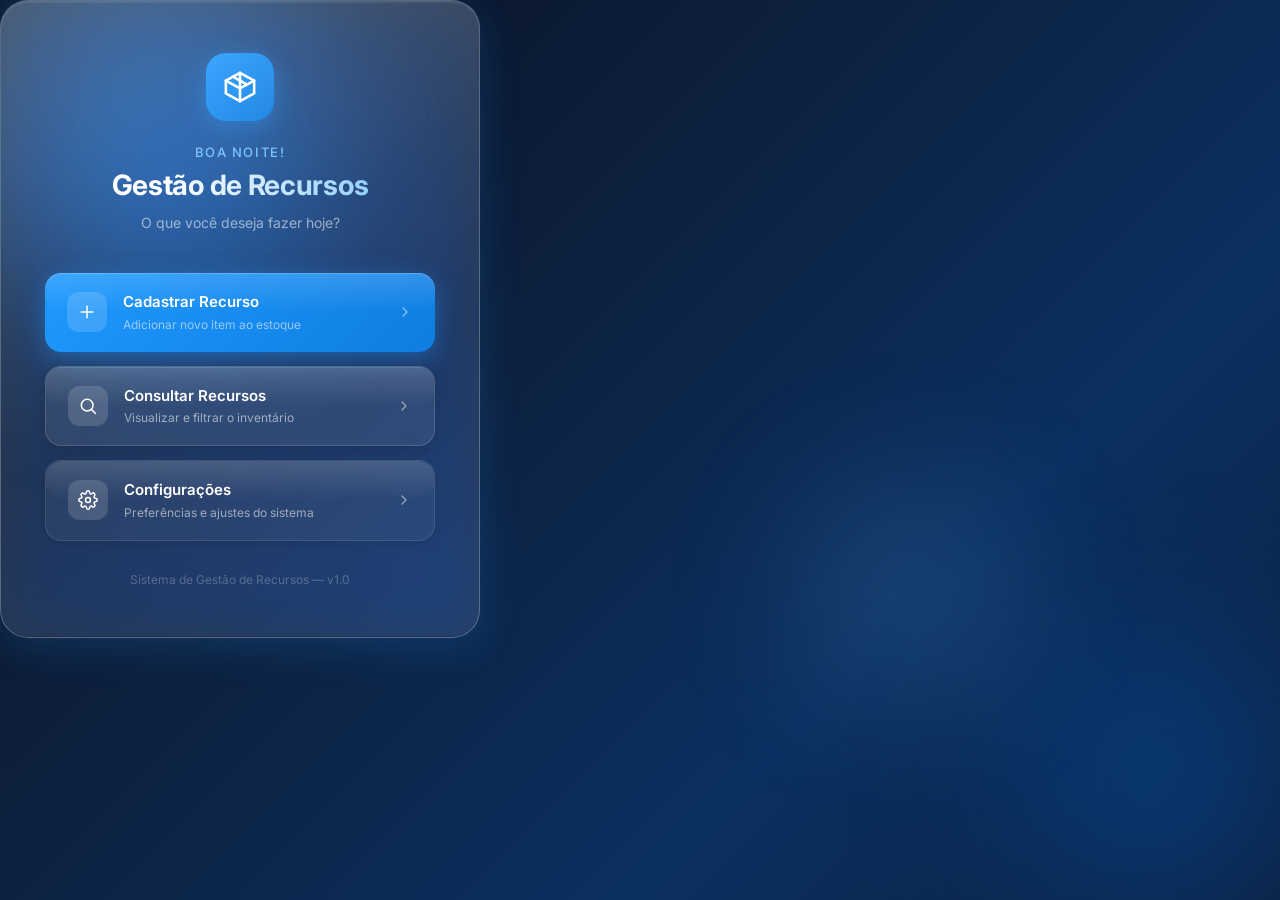
==== index.html @ e1ab0267 "feat: estrutura inicial do sistema de gestao de recursos" ====
<!DOCTYPE html>
<html lang="pt-BR">
<head>
  <meta charset="UTF-8" />
  <meta name="viewport" content="width=device-width, initial-scale=1.0" />
  <title>Gestão de Recursos</title>
  <link rel="stylesheet" href="assets/css/main.css" />
</head>
<body>

  <!-- Orbs de fundo -->
  <div class="bg-orb bg-orb--1"></div>
  <div class="bg-orb bg-orb--2"></div>
  <div class="bg-orb bg-orb--3"></div>

  <!-- Card principal -->
  <div class="card">
    <div class="card__header">
      <div class="logo-icon">
        <svg viewBox="0 0 24 24">
          <path d="M2 7.5 12 2l10 5.5v9L12 22 2 16.5v-9Z"/>
          <path d="M12 2v20M2 7.5l10 5.5 10-5.5"/>
          <path d="M7 4.75 17 10.25"/>
        </svg>
      </div>
      <p class="card__greeting" data-greeting>Bem-vindo</p>
      <h1 class="card__title text-gradient">Gestão de Recursos</h1>
      <p class="card__subtitle">O que você deseja fazer hoje?</p>
    </div>

    <div class="btn-grid">
      <button class="btn btn--primary" data-route="cadastrar">
        <span class="btn__icon">
          <svg viewBox="0 0 24 24">
            <path d="M12 5v14M5 12h14"/>
          </svg>
        </span>
        <span class="btn__text">
          <span class="btn__label">Cadastrar Recurso</span>
          <span class="btn__desc">Adicionar novo item ao estoque</span>
        </span>
        <svg class="btn__arrow" width="16" height="16" viewBox="0 0 24 24" fill="none"
          stroke="#fff" stroke-width="2" stroke-linecap="round" stroke-linejoin="round">
          <path d="M9 18l6-6-6-6"/>
        </svg>
      </button>

      <button class="btn btn--secondary" data-route="consultar">
        <span class="btn__icon">
          <svg viewBox="0 0 24 24">
            <circle cx="11" cy="11" r="7"/>
            <path d="M21 21l-4.35-4.35"/>
          </svg>
        </span>
        <span class="btn__text">
          <span class="btn__label">Consultar Recursos</span>
          <span class="btn__desc">Visualizar e filtrar o inventário</span>
        </span>
        <svg class="btn__arrow" width="16" height="16" viewBox="0 0 24 24" fill="none"
          stroke="#fff" stroke-width="2" stroke-linecap="round" stroke-linejoin="round">
          <path d="M9 18l6-6-6-6"/>
        </svg>
      </button>

      <button class="btn btn--ghost" data-route="configuracoes">
        <span class="btn__icon">
          <svg viewBox="0 0 24 24">
            <circle cx="12" cy="12" r="3"/>
            <path d="M19.4 15a1.65 1.65 0 0 0 .33 1.82l.06.06a2 2 0 0 1-2.83 2.83l-.06-.06a1.65 1.65 0 0 0-1.82-.33 1.65 1.65 0 0 0-1 1.51V21a2 2 0 0 1-4 0v-.09A1.65 1.65 0 0 0 9 19.4a1.65 1.65 0 0 0-1.82.33l-.06.06a2 2 0 0 1-2.83-2.83l.06-.06A1.65 1.65 0 0 0 4.68 15a1.65 1.65 0 0 0-1.51-1H3a2 2 0 0 1 0-4h.09A1.65 1.65 0 0 0 4.6 9a1.65 1.65 0 0 0-.33-1.82l-.06-.06a2 2 0 0 1 2.83-2.83l.06.06A1.65 1.65 0 0 0 9 4.68a1.65 1.65 0 0 0 1-1.51V3a2 2 0 0 1 4 0v.09a1.65 1.65 0 0 0 1 1.51 1.65 1.65 0 0 0 1.82-.33l.06-.06a2 2 0 0 1 2.83 2.83l-.06.06A1.65 1.65 0 0 0 19.4 9a1.65 1.65 0 0 0 1.51 1H21a2 2 0 0 1 0 4h-.09a1.65 1.65 0 0 0-1.51 1Z"/>
          </svg>
        </span>
        <span class="btn__text">
          <span class="btn__label">Configurações</span>
          <span class="btn__desc">Preferências e ajustes do sistema</span>
        </span>
        <svg class="btn__arrow" width="16" height="16" viewBox="0 0 24 24" fill="none"
          stroke="#fff" stroke-width="2" stroke-linecap="round" stroke-linejoin="round">
          <path d="M9 18l6-6-6-6"/>
        </svg>
      </button>
    </div>

    <div class="card__footer">
      Sistema de Gestão de Recursos &mdash; v1.0
    </div>
  </div>

  <script type="module" src="assets/js/main.js"></script>
</body>
</html>
---- assets/css/main.css ----
/* ─────────────────────────────────────────────
   main.css — ponto de entrada de todos os estilos
   Ordem: base → layout → componentes → páginas
   ───────────────────────────────────────────── */

/* Base */
@import './base/variables.css';
@import './base/reset.css';
@import './base/typography.css';

/* Layout */
@import './layout/background.css';
@import './layout/page-shell.css';

/* Componentes */
@import './components/card.css';
@import './components/buttons.css';
@import './components/forms.css';
@import './components/notice.css';

/* Páginas */
@import './pages/home.css';
@import './pages/cadastrar.css';
@import './pages/configuracoes.css';
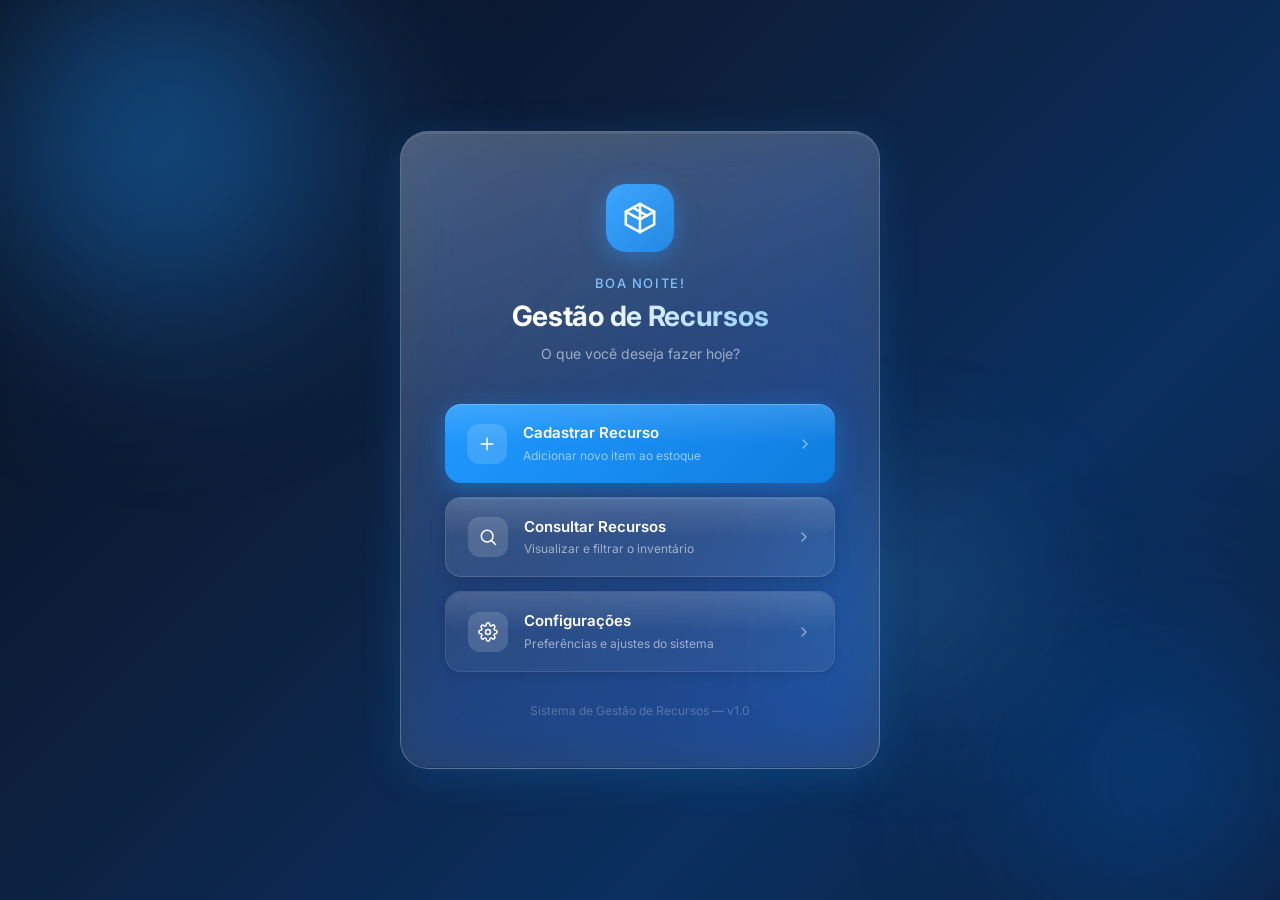
==== commit 75670558: "feat: implementar consulta com filtros, selecao e exportacao" ====
--- a/index.html
+++ b/index.html
@@ -1,12 +1,14 @@
 <!DOCTYPE html>
 <html lang="pt-BR">
+
 <head>
   <meta charset="UTF-8" />
   <meta name="viewport" content="width=device-width, initial-scale=1.0" />
   <title>Gestão de Recursos</title>
   <link rel="stylesheet" href="assets/css/main.css" />
 </head>
-<body>
+
+<body class="home">
 
   <!-- Orbs de fundo -->
   <div class="bg-orb bg-orb--1"></div>
@@ -18,9 +20,9 @@
     <div class="card__header">
       <div class="logo-icon">
         <svg viewBox="0 0 24 24">
-          <path d="M2 7.5 12 2l10 5.5v9L12 22 2 16.5v-9Z"/>
-          <path d="M12 2v20M2 7.5l10 5.5 10-5.5"/>
-          <path d="M7 4.75 17 10.25"/>
+          <path d="M2 7.5 12 2l10 5.5v9L12 22 2 16.5v-9Z" />
+          <path d="M12 2v20M2 7.5l10 5.5 10-5.5" />
+          <path d="M7 4.75 17 10.25" />
         </svg>
       </div>
       <p class="card__greeting" data-greeting>Bem-vindo</p>
@@ -32,50 +34,51 @@
       <button class="btn btn--primary" data-route="cadastrar">
         <span class="btn__icon">
           <svg viewBox="0 0 24 24">
-            <path d="M12 5v14M5 12h14"/>
+            <path d="M12 5v14M5 12h14" />
           </svg>
         </span>
         <span class="btn__text">
           <span class="btn__label">Cadastrar Recurso</span>
           <span class="btn__desc">Adicionar novo item ao estoque</span>
         </span>
-        <svg class="btn__arrow" width="16" height="16" viewBox="0 0 24 24" fill="none"
-          stroke="#fff" stroke-width="2" stroke-linecap="round" stroke-linejoin="round">
-          <path d="M9 18l6-6-6-6"/>
+        <svg class="btn__arrow" width="16" height="16" viewBox="0 0 24 24" fill="none" stroke="#fff" stroke-width="2"
+          stroke-linecap="round" stroke-linejoin="round">
+          <path d="M9 18l6-6-6-6" />
         </svg>
       </button>
 
       <button class="btn btn--secondary" data-route="consultar">
         <span class="btn__icon">
           <svg viewBox="0 0 24 24">
-            <circle cx="11" cy="11" r="7"/>
-            <path d="M21 21l-4.35-4.35"/>
+            <circle cx="11" cy="11" r="7" />
+            <path d="M21 21l-4.35-4.35" />
           </svg>
         </span>
         <span class="btn__text">
           <span class="btn__label">Consultar Recursos</span>
           <span class="btn__desc">Visualizar e filtrar o inventário</span>
         </span>
-        <svg class="btn__arrow" width="16" height="16" viewBox="0 0 24 24" fill="none"
-          stroke="#fff" stroke-width="2" stroke-linecap="round" stroke-linejoin="round">
-          <path d="M9 18l6-6-6-6"/>
+        <svg class="btn__arrow" width="16" height="16" viewBox="0 0 24 24" fill="none" stroke="#fff" stroke-width="2"
+          stroke-linecap="round" stroke-linejoin="round">
+          <path d="M9 18l6-6-6-6" />
         </svg>
       </button>
 
       <button class="btn btn--ghost" data-route="configuracoes">
         <span class="btn__icon">
           <svg viewBox="0 0 24 24">
-            <circle cx="12" cy="12" r="3"/>
-            <path d="M19.4 15a1.65 1.65 0 0 0 .33 1.82l.06.06a2 2 0 0 1-2.83 2.83l-.06-.06a1.65 1.65 0 0 0-1.82-.33 1.65 1.65 0 0 0-1 1.51V21a2 2 0 0 1-4 0v-.09A1.65 1.65 0 0 0 9 19.4a1.65 1.65 0 0 0-1.82.33l-.06.06a2 2 0 0 1-2.83-2.83l.06-.06A1.65 1.65 0 0 0 4.68 15a1.65 1.65 0 0 0-1.51-1H3a2 2 0 0 1 0-4h.09A1.65 1.65 0 0 0 4.6 9a1.65 1.65 0 0 0-.33-1.82l-.06-.06a2 2 0 0 1 2.83-2.83l.06.06A1.65 1.65 0 0 0 9 4.68a1.65 1.65 0 0 0 1-1.51V3a2 2 0 0 1 4 0v.09a1.65 1.65 0 0 0 1 1.51 1.65 1.65 0 0 0 1.82-.33l.06-.06a2 2 0 0 1 2.83 2.83l-.06.06A1.65 1.65 0 0 0 19.4 9a1.65 1.65 0 0 0 1.51 1H21a2 2 0 0 1 0 4h-.09a1.65 1.65 0 0 0-1.51 1Z"/>
+            <circle cx="12" cy="12" r="3" />
+            <path
+              d="M19.4 15a1.65 1.65 0 0 0 .33 1.82l.06.06a2 2 0 0 1-2.83 2.83l-.06-.06a1.65 1.65 0 0 0-1.82-.33 1.65 1.65 0 0 0-1 1.51V21a2 2 0 0 1-4 0v-.09A1.65 1.65 0 0 0 9 19.4a1.65 1.65 0 0 0-1.82.33l-.06.06a2 2 0 0 1-2.83-2.83l.06-.06A1.65 1.65 0 0 0 4.68 15a1.65 1.65 0 0 0-1.51-1H3a2 2 0 0 1 0-4h.09A1.65 1.65 0 0 0 4.6 9a1.65 1.65 0 0 0-.33-1.82l-.06-.06a2 2 0 0 1 2.83-2.83l.06.06A1.65 1.65 0 0 0 9 4.68a1.65 1.65 0 0 0 1-1.51V3a2 2 0 0 1 4 0v.09a1.65 1.65 0 0 0 1 1.51 1.65 1.65 0 0 0 1.82-.33l.06-.06a2 2 0 0 1 2.83 2.83l-.06.06A1.65 1.65 0 0 0 19.4 9a1.65 1.65 0 0 0 1.51 1H21a2 2 0 0 1 0 4h-.09a1.65 1.65 0 0 0-1.51 1Z" />
           </svg>
         </span>
         <span class="btn__text">
           <span class="btn__label">Configurações</span>
           <span class="btn__desc">Preferências e ajustes do sistema</span>
         </span>
-        <svg class="btn__arrow" width="16" height="16" viewBox="0 0 24 24" fill="none"
-          stroke="#fff" stroke-width="2" stroke-linecap="round" stroke-linejoin="round">
-          <path d="M9 18l6-6-6-6"/>
+        <svg class="btn__arrow" width="16" height="16" viewBox="0 0 24 24" fill="none" stroke="#fff" stroke-width="2"
+          stroke-linecap="round" stroke-linejoin="round">
+          <path d="M9 18l6-6-6-6" />
         </svg>
       </button>
     </div>
@@ -87,4 +90,5 @@
 
   <script type="module" src="assets/js/main.js"></script>
 </body>
-</html>
+
+</html>
--- a/assets/css/main.css
+++ b/assets/css/main.css
@@ -21,4 +21,5 @@
 /* Páginas */
 @import './pages/home.css';
 @import './pages/cadastrar.css';
-@import './pages/configuracoes.css';
+@import './pages/consultar.css';
+@import './pages/configuracoes.css';
